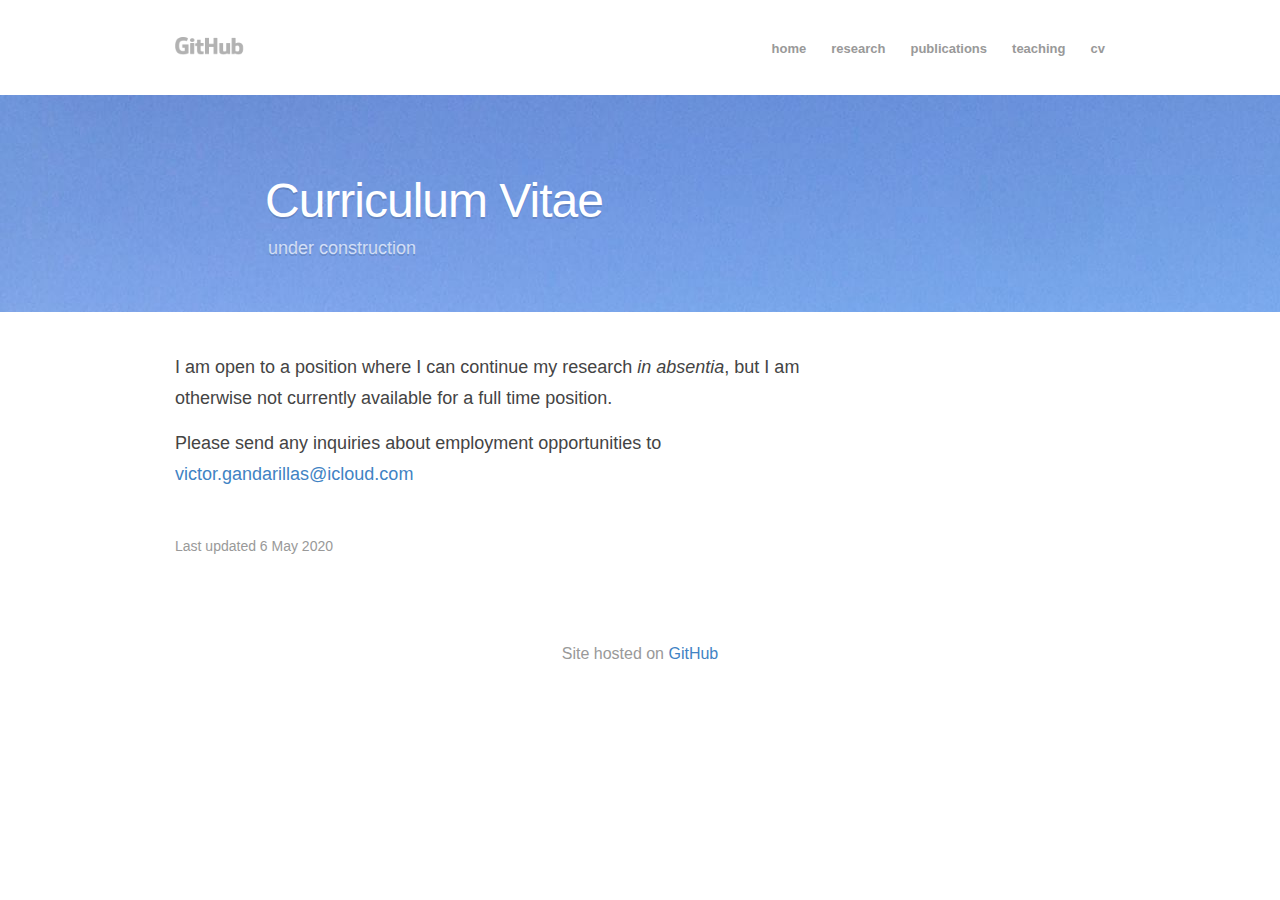
==== cv.html @ 01ab0a8b "add pages" ====
<!DOCTYPE html>
<!-- MY PERSONAL PROJECTS PAGE -->

<!-- HEADER -->
<html lang="en">

<head>
    <meta http-equiv="Content-Type" content="text/html; charset=UTF-8">
    <meta charset="UTF-8">
    <title>

        Victor � Research

    </title>
    <!-- FAVICON -->
    <link rel="icon" type="image/x-icon" href="https://guides.github.com/favicon.ico">

    <meta name="viewport" content="width=device-width,initial-scale=1">
    <link rel="stylesheet" href="stylesheets/gridism.css">
    <!-- (??) -->
    <link rel="stylesheet" href="stylesheets/markdown.css">
    <!-- OCTICONS -->
    <link rel="stylesheet" href="stylesheets/octicons.css">
    <!-- LAYOUT -->
    <link href="stylesheets/main.css" rel="stylesheet">
    <!-- SOME COLORS -->
    <link href="stylesheets/pygments.css" rel="stylesheet">

    <script src="https://guides.github.com/javascripts/jquery.js" type="text/javascript"></script>
    <script src="https://guides.github.com/javascripts/snap.svg-min.js" type="text/javascript"></script>
    <script src="https://guides.github.com/javascripts/application.js" type="text/javascript"></script>

    <script type="text/javascript">
        var _gaq = _gaq || [];
        _gaq.push(['_setAccount', 'UA-3769691-29']);
        _gaq.push(['_trackPageview']);
        (function () {
            var ga = document.createElement('script'); ga.type = 'text/javascript'; ga.async = true;
            ga.src = ('https:' == document.location.protocol ? 'https://ssl' : 'http://www') + '.google-analytics.com/ga.js';
            var s = document.getElementsByTagName('script')[0]; s.parentNode.insertBefore(ga, s);
        })();
    </script>
    <script>
        body { padding - bottom: 500px; }
    </script>
</head>


<!-- BODY -->

<body>
    <!-- BANNER -->
    <header>
        <div class="wrap">
            <!-- BANNER LINKS -->
            <ul class="links">
                <li><a href="index.html">home</a></li>
                <li><a href="research.html">research</a></li>
                <li><a href="publications.html">publications</a></li>
                <li><a href="teaching.html">teaching</a></li>
                <li><a href="cv.html">cv</a></li>
                <!-- RSS FEED -->
                <!-- <li class="nav-rss"><a href="https://guides.github.com/feed/index.xml"><span class="octicon octicon-rss"></span></a></li> -->
            </ul>
            <!-- LINK TO REPOSITORIES WITH PNG LOGO-->
            <a href="https://github.com/vgandari"><img src="images/logo@2x.png" width="70" height="25"
                    alt="Victor · Home"></a>
        </div>
    </header>

    <article class="full">

        <!-- TITLE BANNER -->
        <div class="article-heading js-article-heading js-geopattern" style="background-image: url(images/sf.jpg)">
            <div class="wrap">
                <!-- ICON NEXT TO TITLE (I.E. MY NAME) -->
                <div class="icon-container circular"></div>
                <h1>Curriculum Vitae</h1>
                <!-- SUBTITLE ICON -->
                <span class="article-read-time article-meta">
                    <!-- SUBTITLE ICON -->
                    under construction
                </span>

            </div>
        </div>

        <!-- TOC SIDEBAR -->
        <div class="wrap">
            <div class="toc-wrapper">
                <ol class="toc js-toc">
                </ol>
            </div>

            <!-- CONTENT -->
            <div class="markdown-body content-body ">

                <p>
                    I am open to a position where I can continue my
                    research <i>in absentia</i>, but I am otherwise not
                    currently available for a full time position.
                </p>
                <p>
                    Please send any inquiries about employment opportunities to <a
                        href="mailto:victor.gandarillas@icloud.com">victor.gandarillas@icloud.com</a>
                </p>
                <p class="last-updated">Last updated 6 May 2020</p>
            </div>
        </div>
    </article>

    <footer>
        <div class="wrap">
            <!-- GITHUB LOGO -->
            <!-- <span class="mega-octicon octicon-mark-github"></span> -->
            <p>
                Site hosted on <a href="https://github.com/">GitHub</a><br>
            </p>
        </div>
    </footer>

</body>

</html>
---- stylesheets/gridism.css ----
/*
 * Gridism
 * A simple, responsive, and handy CSS grid by @cobyism
 * https://github.com/cobyism/gridism
 */

/* Preserve some sanity */
.grid,
.unit {
  -webkit-box-sizing: border-box;
  -moz-box-sizing: border-box;
  box-sizing: border-box;
}

/* Set up some rules to govern the grid */
.grid {
  display: block;
  clear: both;
}
.grid .unit {
  float: left;
  width: 100%;
  padding: 10px;
}

/* This ensures the outer gutters are equal to the (doubled) inner gutters. */
.grid .unit:first-child { padding-left: 20px; }
.grid .unit:last-child { padding-right: 20px; }

/* Nested grids already have padding though, so let’s nuke it */
.unit .unit:first-child { padding-left: 0; }
.unit .unit:last-child { padding-right: 0; }
.unit .grid:first-child > .unit { padding-top: 0; }
.unit .grid:last-child > .unit { padding-bottom: 0; }

/* Let people nuke the gutters/padding completely in a couple of ways */
.no-gutters .unit,
.unit.no-gutters {
  padding: 0 !important;
}

/* Wrapping at a maximum width is optional */
.wrap .grid,
.grid.wrap {
  max-width: 978px;
  margin: 0 auto;
}

/* Width classes also have shorthand versions numbered as fractions
 * For example: for a grid unit 1/3 (one third) of the parent width,
 * simply apply class="w-1-3" to the element. */
.grid .whole,          .grid .w-1-1 { width: 100%; }
.grid .half,           .grid .w-1-2 { width: 50%; }
.grid .one-third,      .grid .w-1-3 { width: 33.3332%; }
.grid .two-thirds,     .grid .w-2-3 { width: 66.6665%; }
.grid .one-quarter,    .grid .w-1-4 { width: 25%; }
.grid .three-quarters, .grid .w-3-4 { width: 75%; }
.grid .one-fifth,      .grid .w-1-5 { width: 20%; }
.grid .two-fifths,     .grid .w-2-5 { width: 40%; }
.grid .three-fifths,   .grid .w-3-5 { width: 60%; }
.grid .four-fifths,    .grid .w-4-5 { width: 80%; }
.grid .golden-small,   .grid .w-g-s { width: 38.2716%; } /* Golden section: smaller piece */
.grid .golden-large,   .grid .w-g-l { width: 61.7283%; } /* Golden section: larger piece */

/* Clearfix after every .grid */
.grid {
  *zoom: 1;
}
.grid:before, .grid:after {
  display: table;
  content: "";
  line-height: 0;
}
.grid:after {
  clear: both;
}

/* Utility classes */
.align-center { text-align: center; }
.align-left   { text-align: left; }
.align-right  { text-align: right; }
.pull-left    { float: left; }
.pull-right   { float: right; }

/* Responsive Stuff */
@media screen and (max-width: 568px) {
  /* Stack anything that isn’t full-width on smaller screens */
  .grid .unit {
    width: 100% !important;
    padding-left: 20px;
    padding-right: 20px;
  }
  .unit .grid .unit {
    padding-left: 0px;
    padding-right: 0px;
  }

  /* Sometimes, you just want to be different on small screens */
  .center-on-mobiles {
    text-align: center !important;
  }
  .hide-on-mobiles {
    display: none !important;
  }
}

/* Expand the wrap a bit further on larger screens */
@media screen and (min-width: 1180px) {
  .wider .grid {
    max-width: 1180px;
    margin: 0 auto;
  }
}
---- stylesheets/markdown.css ----
.markdown-body {
  font-size: 15px;
  line-height: 1.7;
  overflow: hidden; }
  .markdown-body > *:first-child {
    margin-top: 0 !important; }
  .markdown-body > *:last-child {
    margin-bottom: 0 !important; }
  .markdown-body a.absent {
    color: #c00; }
  .markdown-body a.anchor {
    display: block;
    padding-left: 30px;
    margin-left: -30px;
    cursor: pointer;
    position: absolute;
    top: 0;
    left: 0;
    bottom: 0; }
  .markdown-body h1, .markdown-body h2, .markdown-body h3, .markdown-body h4, .markdown-body h5, .markdown-body h6 {
    margin: 1em 0 15px;
    padding: 0;
    font-weight: bold;
    line-height: 1.7;
    cursor: text;
    position: relative; }
    .markdown-body h1 .octicon-link, .markdown-body h2 .octicon-link, .markdown-body h3 .octicon-link, .markdown-body h4 .octicon-link, .markdown-body h5 .octicon-link, .markdown-body h6 .octicon-link {
      display: none;
      color: #000; }
    .markdown-body h1:hover a.anchor, .markdown-body h2:hover a.anchor, .markdown-body h3:hover a.anchor, .markdown-body h4:hover a.anchor, .markdown-body h5:hover a.anchor, .markdown-body h6:hover a.anchor {
      text-decoration: none;
      line-height: 1;
      padding-left: 0;
      margin-left: -22px;
      top: 15%; }
      .markdown-body h1:hover a.anchor .octicon-link, .markdown-body h2:hover a.anchor .octicon-link, .markdown-body h3:hover a.anchor .octicon-link, .markdown-body h4:hover a.anchor .octicon-link, .markdown-body h5:hover a.anchor .octicon-link, .markdown-body h6:hover a.anchor .octicon-link {
        display: inline-block; }
    .markdown-body h1 tt, .markdown-body h1 code, .markdown-body h2 tt, .markdown-body h2 code, .markdown-body h3 tt, .markdown-body h3 code, .markdown-body h4 tt, .markdown-body h4 code, .markdown-body h5 tt, .markdown-body h5 code, .markdown-body h6 tt, .markdown-body h6 code {
      font-size: inherit; }
  .markdown-body h1 {
    font-size: 2.5em;
    border-bottom: 1px solid #ddd; }
  .markdown-body h2 {
    font-size: 2em;
    border-bottom: 1px solid #eee; }
  .markdown-body h3 {
    font-size: 1.5em; }
  .markdown-body h4 {
    font-size: 1.2em; }
  .markdown-body h5 {
    font-size: 1em; }
  .markdown-body h6 {
    color: #777;
    font-size: 1em; }
  .markdown-body p,
  .markdown-body blockquote,
  .markdown-body ul, .markdown-body ol, .markdown-body dl,
  .markdown-body table,
  .markdown-body pre {
    margin: 15px 0; }
  .markdown-body hr {
    background: transparent url("/assets/primer/markdown/dirty-shade-3d43d541b0f089487a139219bbf0309c6b1f2cd8.png") repeat-x 0 0;
    border: 0 none;
    color: #ccc;
    height: 4px;
    padding: 0;
    margin: 15px 0; }
  .markdown-body li p.first {
    display: inline-block; }
  .markdown-body ul, .markdown-body ol {
    padding-left: 30px; }
    .markdown-body ul.no-list, .markdown-body ol.no-list {
      list-style-type: none;
      padding: 0; }
  .markdown-body ul ul,
  .markdown-body ul ol,
  .markdown-body ol ol,
  .markdown-body ol ul {
    margin-top: 0;
    margin-bottom: 0; }
  .markdown-body dl {
    padding: 0; }
  .markdown-body dl dt {
    font-size: 14px;
    font-weight: bold;
    font-style: italic;
    padding: 0;
    margin-top: 15px; }
  .markdown-body dl dd {
    margin-bottom: 15px;
    padding: 0 15px; }
  .markdown-body blockquote {
    border-left: 4px solid #DDD;
    padding: 0 15px;
    color: #777; }
    .markdown-body blockquote > :first-child {
      margin-top: 0px; }
    .markdown-body blockquote > :last-child {
      margin-bottom: 0px; }
  .markdown-body table {
    width: 100%;
    overflow: auto;
    display: block;
    border-spacing: 0;
    border-collapse: collapse; }
    .markdown-body table th {
      font-weight: bold; }
    .markdown-body table th, .markdown-body table td {
      border: 1px solid #ddd;
      padding: 6px 13px; }
    .markdown-body table tr {
      border-top: 1px solid #ccc;
      background-color: #fff; }
      .markdown-body table tr:nth-child(2n) {
        background-color: #f8f8f8; }
  .markdown-body img {
    max-width: 100%;
    -moz-box-sizing: border-box;
    box-sizing: border-box; }
  .markdown-body span.frame {
    display: block;
    overflow: hidden; }
    .markdown-body span.frame > span {
      border: 1px solid #ddd;
      display: block;
      float: left;
      overflow: hidden;
      margin: 13px 0 0;
      padding: 7px;
      width: auto; }
    .markdown-body span.frame span img {
      display: block;
      float: left; }
    .markdown-body span.frame span span {
      clear: both;
      color: #333;
      display: block;
      padding: 5px 0 0; }
  .markdown-body span.align-center {
    display: block;
    overflow: hidden;
    clear: both; }
    .markdown-body span.align-center > span {
      display: block;
      overflow: hidden;
      margin: 13px auto 0;
      text-align: center; }
    .markdown-body span.align-center span img {
      margin: 0 auto;
      text-align: center; }
  .markdown-body span.align-right {
    display: block;
    overflow: hidden;
    clear: both; }
    .markdown-body span.align-right > span {
      display: block;
      overflow: hidden;
      margin: 13px 0 0;
      text-align: right; }
    .markdown-body span.align-right span img {
      margin: 0;
      text-align: right; }
  .markdown-body span.float-left {
    display: block;
    margin-right: 13px;
    overflow: hidden;
    float: left; }
    .markdown-body span.float-left span {
      margin: 13px 0 0; }
  .markdown-body span.float-right {
    display: block;
    margin-left: 13px;
    overflow: hidden;
    float: right; }
    .markdown-body span.float-right > span {
      display: block;
      overflow: hidden;
      margin: 13px auto 0;
      text-align: right; }
  .markdown-body code, .markdown-body tt {
    margin: 0 2px;
    padding: 0px 5px;
    border: 1px solid #ddd;
    background-color: #f8f8f8;
    border-radius: 3px; }
  .markdown-body code {
    white-space: nowrap; }
  .markdown-body pre > code {
    margin: 0;
    padding: 0;
    white-space: pre;
    border: none;
    background: transparent; }
  .markdown-body .highlight pre, .markdown-body pre {
    background-color: #f8f8f8;
    border: 1px solid #ddd;
    font-size: 13px;
    line-height: 19px;
    overflow: auto;
    padding: 6px 10px;
    border-radius: 3px; }
  .markdown-body pre code, .markdown-body pre tt {
    margin: 0;
    padding: 0;
    background-color: transparent;
    border: none; }
---- stylesheets/octicons.css ----
@font-face {
    font-family: 'octicons';
    src: url('octicons.eot');
    src: url('octicons.eot#iefix') format('embedded-opentype'),
    url('octicons.woff') format('woff'),
    url('octicons.ttf') format('truetype'),
    url('octicons.svg#octicons') format('svg');
    font-weight: normal;
    font-style: normal;
}

/*
 
 .octicon is optimized for 16px.
 .mega-octicon is optimized for 32px but can be used larger.
 
 */
.octicon {
    font: normal normal 16px octicons;
    line-height: 1;
    display: inline-block;
    text-decoration: none;
    -webkit-font-smoothing: antialiased;
}
.mega-octicon {
    font: normal normal 32px octicons;
    line-height: 1;
    display: inline-block;
    text-decoration: none;
    -webkit-font-smoothing: antialiased;
}

.octicon-alert:before { content: '\f02d'} /* ï€­ */
.octicon-alignment-align:before { content: '\f08a'} /* ï‚Š */
.octicon-alignment-aligned-to:before { content: '\f08e'} /* ï‚Ž */
.octicon-alignment-unalign:before { content: '\f08b'} /* ï‚‹ */
.octicon-arrow-down:before { content: '\f03f'} /* ï€¿ */
.octicon-arrow-left:before { content: '\f040'} /* ï€ */
.octicon-arrow-right:before { content: '\f03e'} /* ï€¾ */
.octicon-arrow-small-down:before { content: '\f0a0'} /* ï‚  */
.octicon-arrow-small-left:before { content: '\f0a1'} /* ï‚¡ */
.octicon-arrow-small-right:before { content: '\f071'} /* ï± */
.octicon-arrow-small-up:before { content: '\f09f'} /* ï‚Ÿ */
.octicon-arrow-up:before { content: '\f03d'} /* ï€½ */
.octicon-beer:before { content: '\f069'} /* ï© */
.octicon-book:before { content: '\f007'} /* ï€‡ */
.octicon-bookmark:before { content: '\f07b'} /* ï» */
.octicon-broadcast:before { content: '\f048'} /* ïˆ */
.octicon-browser:before { content: '\f0c5'} /* ïƒ… */
.octicon-bug:before { content: '\f091'} /* ï‚‘ */
.octicon-calendar:before { content: '\f068'} /* ï¨ */
.octicon-check:before { content: '\f03a'} /* ï€º */
.octicon-checklist:before { content: '\f076'} /* ï¶ */
.octicon-chevron-down:before { content: '\f0a3'} /* ï‚£ */
.octicon-chevron-left:before { content: '\f0a4'} /* ï‚¤ */
.octicon-chevron-right:before { content: '\f078'} /* ï¸ */
.octicon-chevron-up:before { content: '\f0a2'} /* ï‚¢ */
.octicon-circle-slash:before { content: '\f084'} /* ï‚„ */
.octicon-clippy:before { content: '\f035'} /* ï€µ */
.octicon-clock:before { content: '\f046'} /* ï† */
.octicon-cloud-download:before { content: '\f00b'} /* ï€‹ */
.octicon-cloud-upload:before { content: '\f00c'} /* ï€Œ */
.octicon-code:before { content: '\f05f'} /* ïŸ */
.octicon-color-mode:before { content: '\f065'} /* ï¥ */
.octicon-comment:before { content: '\f02b'} /* ï€« */
.octicon-comment-add:before { content: '\f06f'} /* ï¯ */
.octicon-comment-discussion:before { content: '\f04f'} /* ï */
.octicon-credit-card:before { content: '\f045'} /* ï… */
.octicon-dashboard:before { content: '\f07d'} /* ï½ */
.octicon-database:before { content: '\f096'} /* ï‚– */
.octicon-device-camera:before { content: '\f056'} /* ï– */
.octicon-device-camera-video:before { content: '\f057'} /* ï— */
.octicon-device-desktop:before { content: '\f27c'} /* ï‰¼ */
.octicon-device-mobile:before { content: '\f038'} /* ï€¸ */
.octicon-diff:before { content: '\f04d'} /* ï */
.octicon-diff-added:before { content: '\f06b'} /* ï« */
.octicon-diff-ignored:before { content: '\f099'} /* ï‚™ */
.octicon-diff-modified:before { content: '\f06d'} /* ï­ */
.octicon-diff-removed:before { content: '\f06c'} /* ï¬ */
.octicon-diff-renamed:before { content: '\f06e'} /* ï® */
.octicon-ellipsis:before { content: '\f09a'} /* ï‚š */
.octicon-eye:before { content: '\f04e'} /* ïŽ */
.octicon-eye-unwatch:before { content: '\f01e'} /* ï€ž */
.octicon-eye-watch:before { content: '\f01d'} /* ï€ */
.octicon-file-add:before { content: '\f086'} /* ï‚† */
.octicon-file-binary:before { content: '\f094'} /* ï‚” */
.octicon-file-code:before { content: '\f010'} /* ï€ */
.octicon-file-directory:before { content: '\f016'} /* ï€– */
.octicon-file-directory-create:before { content: '\f095'} /* ï‚• */
.octicon-file-media:before { content: '\f012'} /* ï€’ */
.octicon-file-pdf:before { content: '\f014'} /* ï€” */
.octicon-file-submodule:before { content: '\f017'} /* ï€— */
.octicon-file-symlink-directory:before { content: '\f0b1'} /* ï‚± */
.octicon-file-symlink-file:before { content: '\f0b0'} /* ï‚° */
.octicon-file-text:before { content: '\f011'} /* ï€‘ */
.octicon-file-zip:before { content: '\f013'} /* ï€“ */
.octicon-gear:before { content: '\f02f'} /* ï€¯ */
.octicon-gift:before { content: '\f042'} /* ï‚ */
.octicon-gist:before { content: '\f00e'} /* ï€Ž */
.octicon-gist-fork:before { content: '\f079'} /* ï¹ */
.octicon-gist-new:before { content: '\f07a'} /* ïº */
.octicon-gist-private:before { content: '\f00f'} /* ï€ */
.octicon-gist-secret:before { content: '\f08c'} /* ï‚Œ */
.octicon-git-branch:before { content: '\f020'} /* ï€  */
.octicon-git-branch-create:before { content: '\f098'} /* ï‚˜ */
.octicon-git-branch-delete:before { content: '\f09b'} /* ï‚› */
.octicon-git-commit:before { content: '\f01f'} /* ï€Ÿ */
.octicon-git-compare:before { content: '\f0ac'} /* ï‚¬ */
.octicon-git-fork-private:before { content: '\f021'} /* ï€¡ */
.octicon-git-merge:before { content: '\f023'} /* ï€£ */
.octicon-git-pull-request:before { content: '\f009'} /* ï€‰ */
.octicon-git-pull-request-abandoned:before { content: '\f090'} /* ï‚ */
.octicon-globe:before { content: '\f0b6'} /* ï‚¶ */
.octicon-graph:before { content: '\f043'} /* ïƒ */
.octicon-heart:before { content: '\2665'} /* â™¥ */
.octicon-history:before { content: '\f07e'} /* ï¾ */
.octicon-home:before { content: '\f08d'} /* ï‚ */
.octicon-horizontal-rule:before { content: '\f070'} /* ï° */
.octicon-hourglass:before { content: '\f09e'} /* ï‚ž */
.octicon-hubot:before { content: '\f09d'} /* ï‚ */
.octicon-info:before { content: '\f059'} /* ï™ */
.octicon-issue-closed:before { content: '\f028'} /* ï€¨ */
.octicon-issue-opened:before { content: '\f026'} /* ï€¦ */
.octicon-issue-reopened:before { content: '\f027'} /* ï€§ */
.octicon-jersey:before { content: '\f019'} /* ï€™ */
.octicon-jump-down:before { content: '\f072'} /* ï² */
.octicon-jump-left:before { content: '\f0a5'} /* ï‚¥ */
.octicon-jump-right:before { content: '\f0a6'} /* ï‚¦ */
.octicon-jump-up:before { content: '\f073'} /* ï³ */
.octicon-key:before { content: '\f049'} /* ï‰ */
.octicon-keyboard:before { content: '\f00d'} /* ï€ */
.octicon-light-bulb:before { content: '\f000'} /* ï€€ */
.octicon-link:before { content: '\f05c'} /* ïœ */
.octicon-link-external:before { content: '\f07f'} /* ï¿ */
.octicon-list-ordered:before { content: '\f062'} /* ï¢ */
.octicon-list-unordered:before { content: '\f061'} /* ï¡ */
.octicon-location:before { content: '\f060'} /* ï  */
.octicon-lock:before { content: '\f06a'} /* ïª */
.octicon-log-in:before { content: '\f036'} /* ï€¶ */
.octicon-log-out:before { content: '\f032'} /* ï€² */
.octicon-logo-github:before { content: '\f092'} /* ï‚’ */
.octicon-mail:before { content: '\f03b'} /* ï€» */
.octicon-mail-read:before { content: '\f03c'} /* ï€¼ */
.octicon-mail-reply:before { content: '\f051'} /* ï‘ */
.octicon-mark-github:before { content: '\f00a'} /* ï€Š */
.octicon-mark-twitter:before { content: '\f0ae'} /* ï‚® */
.octicon-markdown:before { content: '\f0c9'} /* ïƒ‰ */
.octicon-megaphone:before { content: '\f077'} /* ï· */
.octicon-mention:before { content: '\f0be'} /* ï‚¾ */
.octicon-microscope:before { content: '\f089'} /* ï‚‰ */
.octicon-milestone:before { content: '\f075'} /* ïµ */
.octicon-mirror-private:before { content: '\f025'} /* ï€¥ */
.octicon-mirror-public:before { content: '\f024'} /* ï€¤ */
.octicon-move-down:before { content: '\f0a8'} /* ï‚¨ */
.octicon-move-left:before { content: '\f074'} /* ï´ */
.octicon-move-right:before { content: '\f0a9'} /* ï‚© */
.octicon-move-up:before { content: '\f0a7'} /* ï‚§ */
.octicon-mute:before { content: '\f080'} /* ï‚€ */
.octicon-mute-video:before { content: '\f0b8'} /* ï‚¸ */
.octicon-no-newline:before { content: '\f09c'} /* ï‚œ */
.octicon-octoface:before { content: '\f008'} /* ï€ˆ */
.octicon-organization:before { content: '\f037'} /* ï€· */
.octicon-package:before { content: '\f0c4'} /* ïƒ„ */
.octicon-pencil:before { content: '\f058'} /* ï˜ */
.octicon-person:before { content: '\f018'} /* ï€˜ */
.octicon-person-add:before { content: '\f01a'} /* ï€š */
.octicon-person-follow:before { content: '\f01c'} /* ï€œ */
.octicon-person-remove:before { content: '\f01b'} /* ï€› */
.octicon-pin:before { content: '\f041'} /* ï */
.octicon-playback-fast-forward:before { content: '\f0bd'} /* ï‚½ */
.octicon-playback-pause:before { content: '\f0bb'} /* ï‚» */
.octicon-playback-play:before { content: '\f0bf'} /* ï‚¿ */
.octicon-playback-rewind:before { content: '\f0bc'} /* ï‚¼ */
.octicon-plus:before { content: '\f05d'} /* ï */
.octicon-podium:before { content: '\f0af'} /* ï‚¯ */
.octicon-primitive-dot:before { content: '\f052'} /* ï’ */
.octicon-primitive-square:before { content: '\f053'} /* ï“ */
.octicon-pulse:before { content: '\f085'} /* ï‚… */
.octicon-puzzle:before { content: '\f0c0'} /* ïƒ€ */
.octicon-question:before { content: '\f02c'} /* ï€¬ */
.octicon-quote:before { content: '\f063'} /* ï£ */
.octicon-radio-tower:before { content: '\f030'} /* ï€° */
.octicon-remove-close:before { content: '\f050'} /* ï */
.octicon-repo:before { content: '\f001'} /* ï€ */
.octicon-repo-clone:before { content: '\f04c'} /* ïŒ */
.octicon-repo-create:before { content: '\f003'} /* ï€ƒ */
.octicon-repo-delete:before { content: '\f004'} /* ï€„ */
.octicon-repo-force-push:before { content: '\f04a'} /* ïŠ */
.octicon-repo-forked:before { content: '\f002'} /* ï€‚ */
.octicon-repo-pull:before { content: '\f006'} /* ï€† */
.octicon-repo-push:before { content: '\f005'} /* ï€… */
.octicon-repo-sync:before { content: '\f04b'} /* ï‹ */
.octicon-rocket:before { content: '\f033'} /* ï€³ */
.octicon-rss:before { content: '\f034'} /* ï€´ */
.octicon-ruby:before { content: '\f047'} /* ï‡ */
.octicon-screen-full:before { content: '\f066'} /* ï¦ */
.octicon-screen-normal:before { content: '\f067'} /* ï§ */
.octicon-search:before { content: '\f02e'} /* ï€® */
.octicon-server:before { content: '\f097'} /* ï‚— */
.octicon-settings:before { content: '\f07c'} /* ï¼ */
.octicon-split:before { content: '\f0c6'} /* ïƒ† */
.octicon-squirrel:before { content: '\f0b2'} /* ï‚² */
.octicon-star:before { content: '\f02a'} /* ï€ª */
.octicon-star-add:before { content: '\f082'} /* ï‚‚ */
.octicon-star-delete:before { content: '\f083'} /* ï‚ƒ */
.octicon-steps:before { content: '\f0c7'} /* ïƒ‡ */
.octicon-stop:before { content: '\f08f'} /* ï‚ */
.octicon-sync:before { content: '\f087'} /* ï‚‡ */
.octicon-tag:before { content: '\f015'} /* ï€• */
.octicon-tag-add:before { content: '\f054'} /* ï” */
.octicon-tag-remove:before { content: '\f055'} /* ï• */
.octicon-telescope:before { content: '\f088'} /* ï‚ˆ */
.octicon-terminal:before { content: '\f0c8'} /* ïƒˆ */
.octicon-three-bars:before { content: '\f05e'} /* ïž */
.octicon-tools:before { content: '\f031'} /* ï€± */
.octicon-triangle-down:before { content: '\f05b'} /* ï› */
.octicon-triangle-left:before { content: '\f044'} /* ï„ */
.octicon-triangle-right:before { content: '\f05a'} /* ïš */
.octicon-triangle-up:before { content: '\f0aa'} /* ï‚ª */
.octicon-unfold:before { content: '\f039'} /* ï€¹ */
.octicon-unmute:before { content: '\f0ba'} /* ï‚º */
.octicon-unmute-video:before { content: '\f0b9'} /* ï‚¹ */
.octicon-versions:before { content: '\f064'} /* ï¤ */
.octicon-x:before { content: '\f081'} /* ï‚ */
.octicon-zap:before { content: '\26A1'} /* âš¡ */
---- stylesheets/main.css ----
/* Basics */

* {
    -webkit-box-sizing: border-box;
    -moz-box-sizing: border-box;
    box-sizing: border-box;
}

html, body {
    margin: 0;
    font-family: "Helvetica Neue", Helvetica, Arial, sans-serif;
    font-size: 18px;
    color: #444;
    background-color: #fff;
}

.task-list-item {
    list-style: none;
}

/* Guide listings */

.guide-listings {
    width: 990px;
    margin-top: 20px;
}

.guide-listing {
    float: left;
    width: 440px;
    margin-right: 50px;
    margin-bottom: 30px;
}

.guide-listing:nth-child(odd) {
    clear: both;
}

.guide-cover-guilloche {
    position: absolute;
    z-index: 1;
    width: 440px;
    height: 225px;
}

.guide-cover {
    position: relative;
    z-index: 2;
    height: 225px;
    color: #fff;
    text-align: center;
    background-color: #aaa;
}

.guide-cover a {
    display: block;
    width: 440px;
    height: 225px;
    padding: 30px 40px;
    color: #fff;
}

.icon-container {
    width: 68px;
    height: 68px;
    text-align: center;
    background-color: rgba(0, 0, 0, .5);
    border-radius: 34px;
}

.guide-cover .icon-container {
    margin: 0 auto;
}

.icon-container .mega-octicon {
    line-height: 68px;
}

.guide-cover-title {
    margin-top: 20px;
    font-size: 32px;
    font-weight: normal;
    line-height: 1.3;
    text-shadow: 0 2px 0 rgba(0, 0, 0, .15);
}

.guide-summary {
    font-size: 16px;
    line-height: 1.3;
}

.guide-read-time {
    font-size: 14px;
    color: #888;
}

/* Columns & Layout */

.wrap {
    max-width: 960px;
    padding: 0 15px;
    margin: 0 auto;
}

article.full .content-body {
    width: 650px;
    padding-bottom: 30px;
    font-size: 18px;
}

article.full .content-body.full-width {
    width: 100%;
}

.toc-wrapper {
    float: right;
    width: 200px;
}
ol.toc {
    width: 200px;
    margin: 0;
}
ol.toc.sticky {
    position: fixed;
    top: 20px;
}

@media (max-width: 900px) {
    .wrap {
        max-width: auto;
    }
    
    article.full .content-body {
        width: auto;
    }
    
    ol.toc {
        float: none;
        width: auto;
        margin: -10px 0 20px;
    }
}

.article-heading {
    position: relative;
    margin-top: 10px;
    margin-bottom: 40px;
    text-shadow: 0 2px 0 rgba(0, 0, 0, .15);
    background-color: #aaa;
}

.article-header-pattern {
    position: absolute;
    z-index: 1;
    display: none;
}

.article-heading .wrap {
    position: relative;
    z-index: 2;
    padding: 50px 0;
    color: #fff;
}

.article-heading .icon-container {
    position: absolute;
    left: 15px;
    display: inline-block;
    float: left;
    margin-top: 30px;
    margin-right: 20px;
}

.article-read-time {
    margin-left: 108px;
    clear: left;
}

.article-pdf {
    margin-left: 20px;
}

.article-meta {
    color: rgba(255, 255, 255, .7);
}

.article-meta .octicon {
    position: relative;
    top: -1px;
}

.article-meta {
    
}

.markdown-example {
    margin: 20px 0;
    border: 1px solid #ccc;
    border-radius: 3px;
    box-shadow: 0 1px 3px rgba(0,0,0,.075);
}
.markdown-example .source {
    padding: 20px;
    margin: 0;
    font-size: 16px;
    line-height: 28px;
    white-space: pre-wrap;
    background: #F8F8F8;
    border: none;
    border-bottom: 1px solid #ccc;
    border-radius: 0;
}
.markdown-example .rendered {
    padding: 20px;
}

.markdown-body ul.example-nav {
    padding: 0;
    margin: 20px 0;
}
.example-nav li {
    display: inline-block;
    padding: 0;
    margin: 0 15px 0 0;
    list-style-type: none;
}

.example-nav li a {
    font-size: 16px;
    font-weight: bold;
}
.example-nav li a.selected {
    padding: 2px 12px 4px 12px;
    color: #fff;
    background: #4183C4;
    border-radius: 20px;
}

.alert {
    position:relative;
    padding:15px;
    margin:0 auto;
    color:#264c72;
    background-color: #d8ebf8;
    border: 1px solid #97c1da;
    border-radius: 3px;
}

.alert *:first-child { margin-top: 0; }
.alert *:last-child { margin-bottom: 0; }

/* Main site styles */

a {
    color: #4183c4;
    text-decoration: none;
}

header {
    padding: 35px 0 20px;
}
header img {
    opacity: .3;
}
header ul.links {
    float: right;
    padding: 0;
    margin: 2px 0 0;
}
header ul.links>li {
    display: inline-block;
    margin-left: 20px;
    font-size: 13px;
    font-weight: bold;
    list-style-type: none;
}
header ul.links>li a {
    color: #999;
}


article {
    line-height: 1.5;
}
article h1 {
    margin-bottom: 10px;
    margin-left: 105px;
    font-size: 48px;
    font-weight: normal;
    line-height: 1;
    letter-spacing: -1px;
}
article h2 {
    color: #000;
}

article img {
    max-width: 100%;
    padding: 2px;
    margin-top: 8px;
    background: #fafafa;
    border: 1px solid #eee;
}
article img.emoji {
    padding: 0;
    margin: 0;
    background: transparent;
    border: none;
}

footer {
    padding-top: 20px;
    padding-bottom: 20px;
    margin-top: 20px;
    font-size: 16px;
    line-height: 1.3;
    color: #999;
    text-align: center;
}
footer .mega-octicon {
    color: #ddd;
}

/* Table of Contents */
ol.toc {
    padding: 0;
}
ol.toc>li {
    padding: 5px 0;
    margin: 0;
    font-size: 16px;
    list-style-type: none;
}
ol.toc>li a.active {
    font-weight: bold;
    color: #444;
}

.last-updated {
    padding-top: 30px;
    font-size: 14px;
    color: #999;
}

.cf:before,
.cf:after {
    display: table;
    content: " ";
}

.cf:after {
    clear: both;
}

.pd-embedded {
    margin: 20px 0;
}

.nav-rss a .octicon-rss {
    color: #ff6600;
}

/* Smaller than standard 960 (devices and browsers) */
@media only screen and (max-width: 959px) {
    .guide-listing {
        width: 400px;
        margin-right: 20px;
    }
}

/* Tablet Portrait size to standard 960 (devices and browsers) */
@media only screen and (min-width: 768px) and (max-width: 959px) {
    article.full .content-body {
        width: 500px;
    }
    .guide-listings {
        width: 100%;
    }
    .guide-listing {
        width: 48%;
        margin-right: 4%;
    }
    .guide-listing:nth-child(2n) {
        margin-right: 0;
    }
    .guide-cover {
        width: 100%;
    }
    .guide-cover-title {
        font-size: 28px;
    }
    .guide-cover a {
        width: 100%;
        padding-right: 15px;
        padding-left: 15px;
    }
}

@media only screen and (max-width: 767px) {
    html, body {
        font-size: 15px;
    }
    .nav-github, .nav-rss {
        display: none ! important;
    }
    .article-heading .wrap {
        padding: 30px 0;
    }
    article h1 {
        margin-left: 96px;
        font-size: 34px;
    }
    .article-read-time {
        margin-left: 96px;
    }
    article.full .content-body {
        width: 100%;
    }
    .toc-wrapper {
        display: none;
    }
    
    .landing-page.wrap,
    .guide-listings {
        width: 100%;
    }
    .guide-cover a {
        width: 100%;
        padding-right: 15px;
        padding-left: 15px;
    }
    .guide-cover-title {
        font-size: 26px;
    }
    .guide-listing {
        display: block;
        float: none;
        width: 100%;
        margin-right: 0;
    }
    
    footer {
        font-size: 12px;
    }
}

.circular {
    width: 68px;
    height: 68px;
    border-radius: 34px;
    background: url(https://avatars3.githubusercontent.com/u/7594956?v=3&s=460);
    background-size: 68px 68px;
    no-repeat;
}
---- stylesheets/pygments.css ----
pre .k, pre .kc { color: #AA0D92; font-weight: bold } /* Keyword, Name.Class */
pre .nc, pre .nx  { color: #000000 } /* Name.Class, Name.Other */
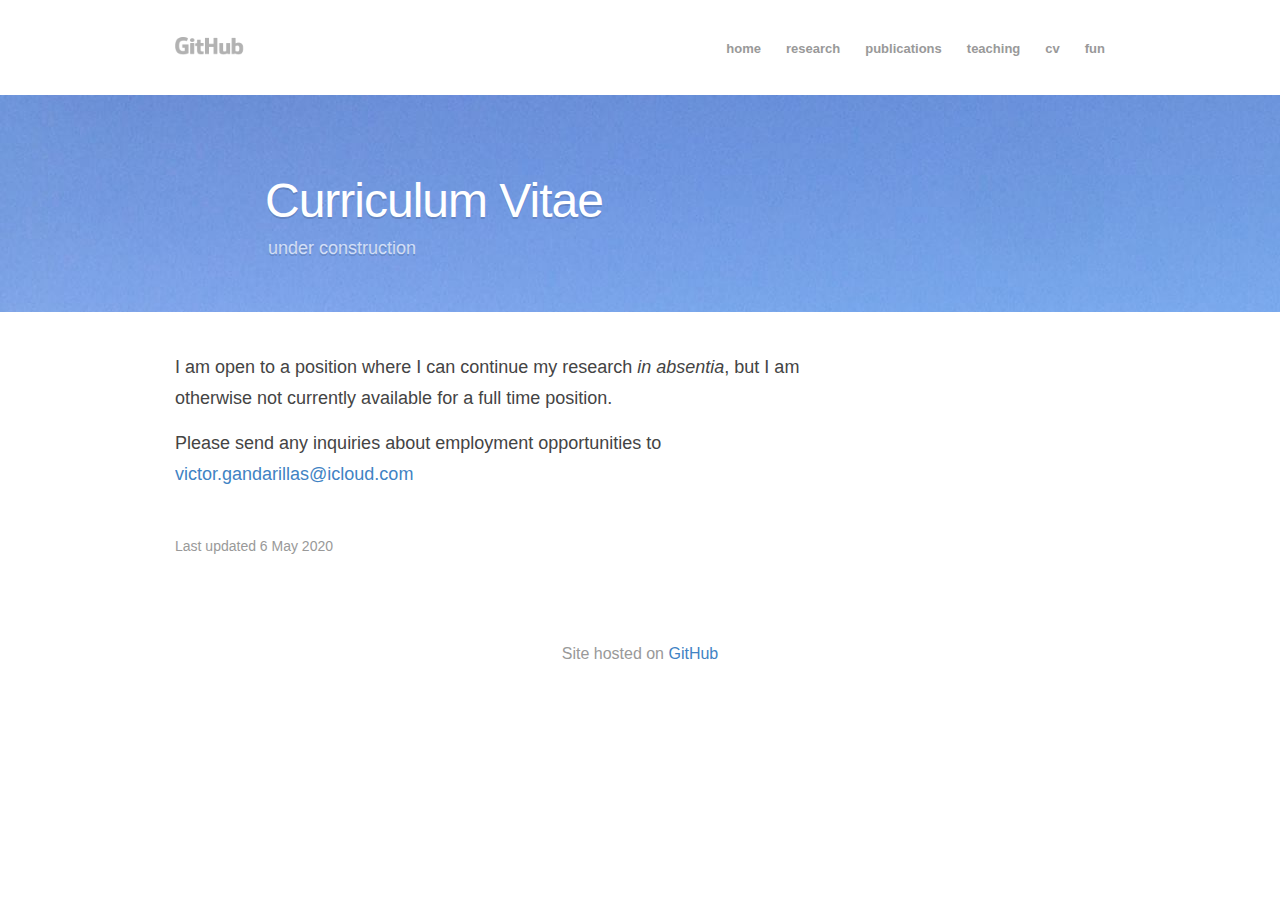
==== commit b650eb0d: "add fun link" ====
--- a/cv.html
+++ b/cv.html
@@ -59,6 +59,7 @@
                 <li><a href="publications.html">publications</a></li>
                 <li><a href="teaching.html">teaching</a></li>
                 <li><a href="cv.html">cv</a></li>
+                <li><a href="fun.html">fun</a></li>
                 <!-- RSS FEED -->
                 <!-- <li class="nav-rss"><a href="https://guides.github.com/feed/index.xml"><span class="octicon octicon-rss"></span></a></li> -->
             </ul>
